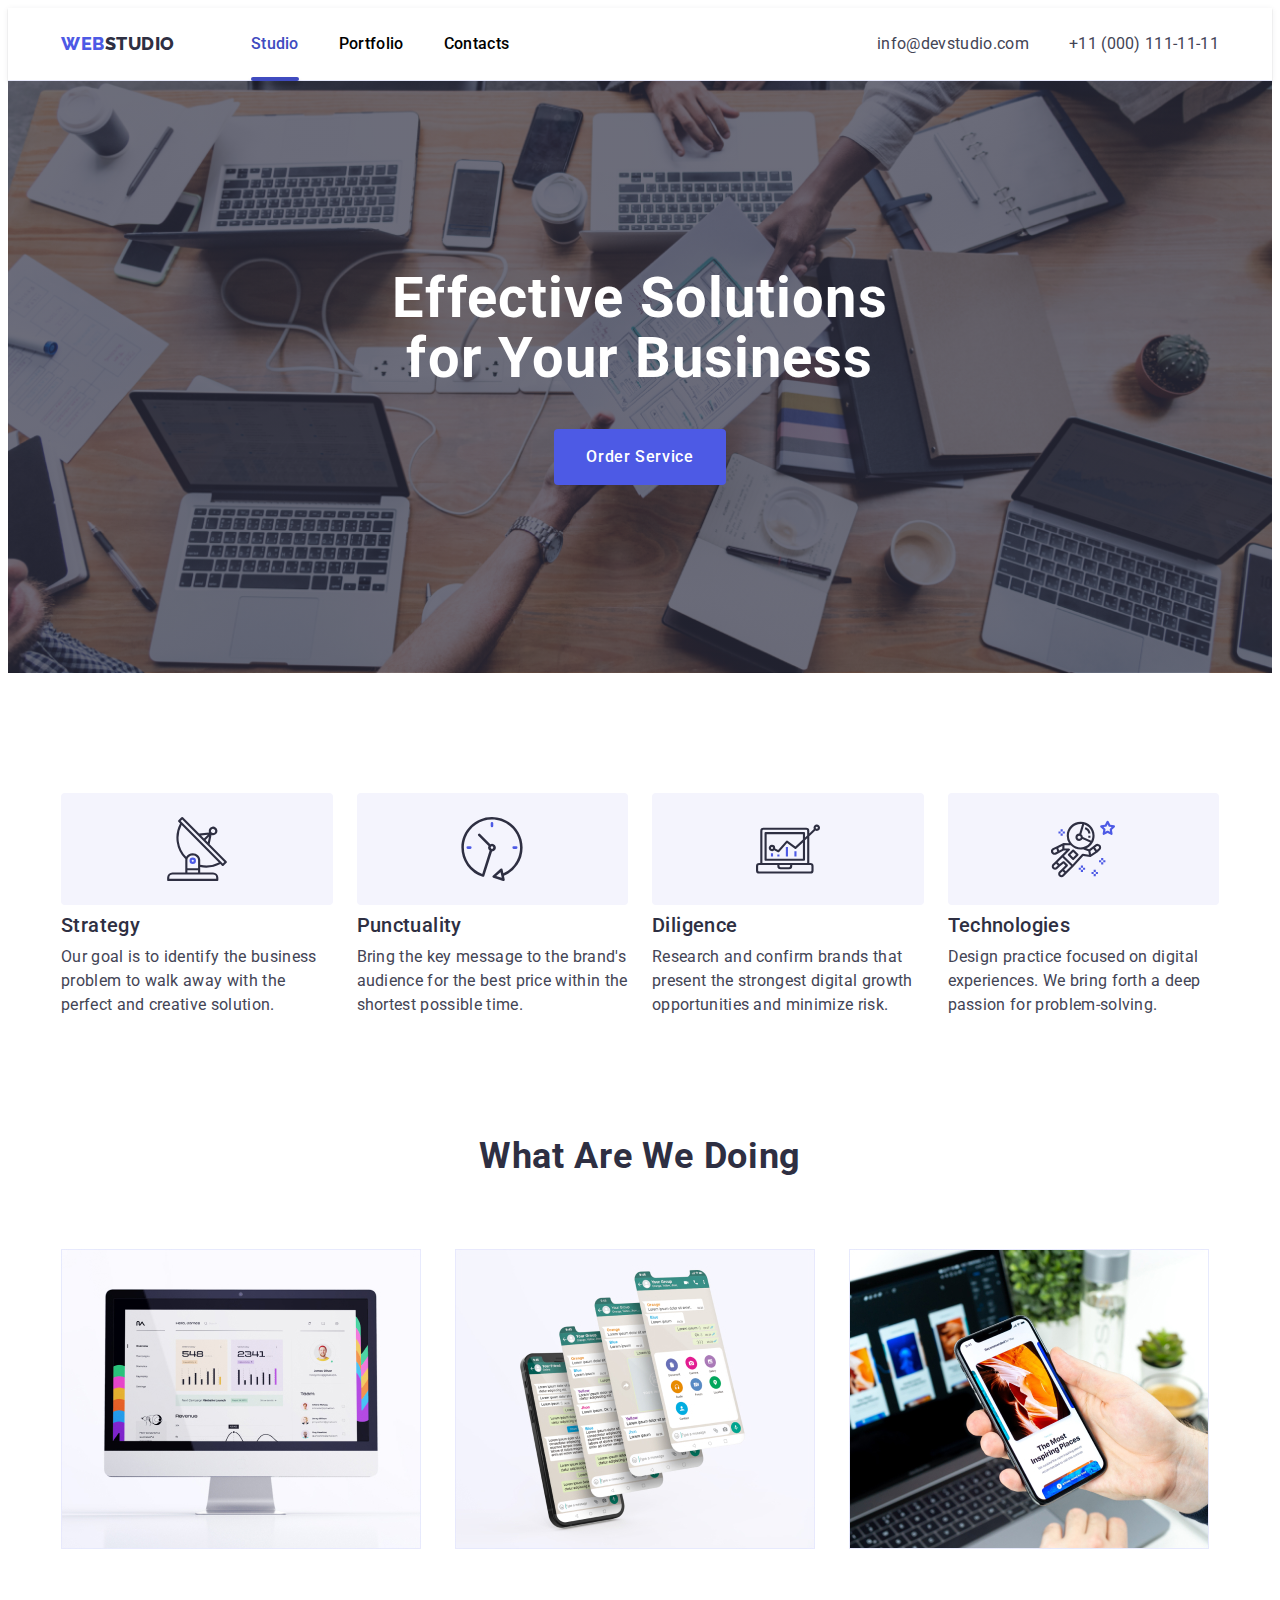
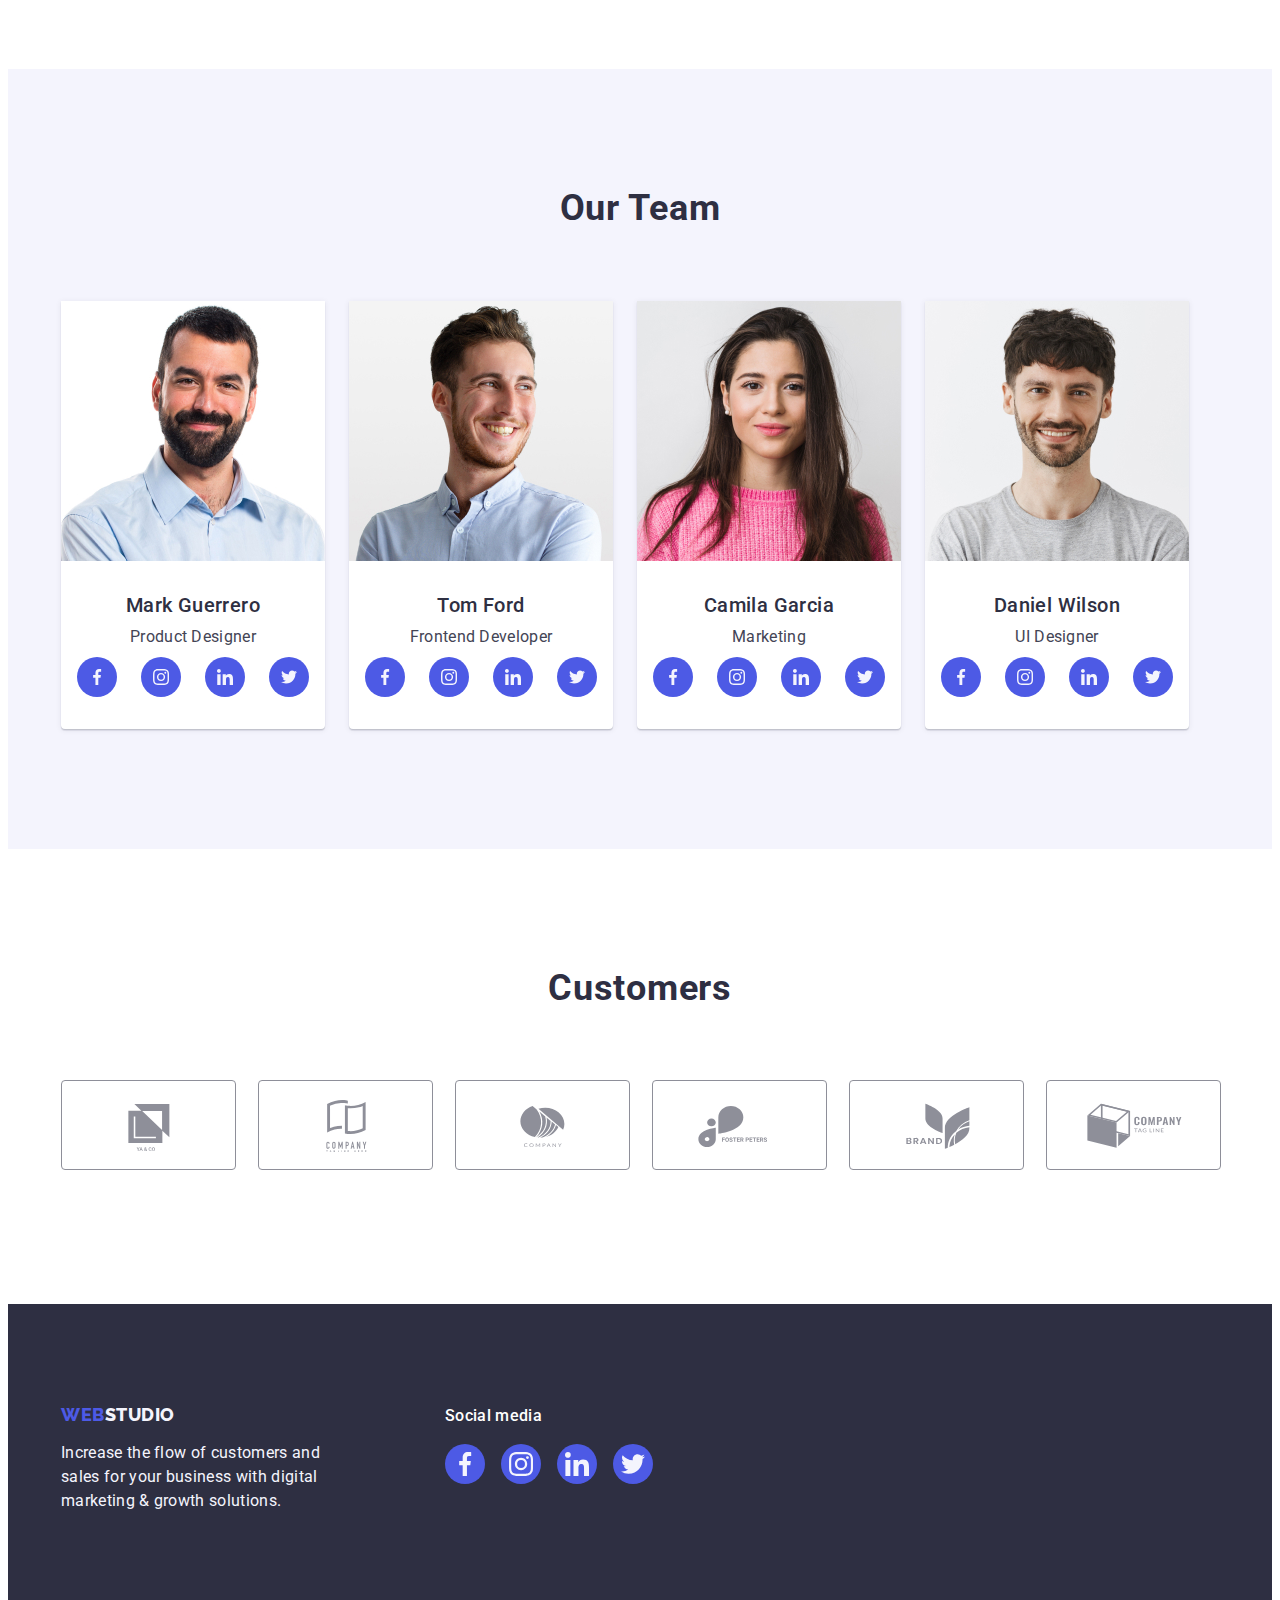
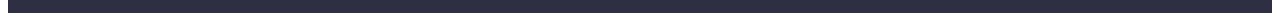
==== index.html @ 956ab2aa "Initial commit" ====
<!DOCTYPE html>
<html lang="en">
  <head>
    <meta charset="UTF-8" />
    <meta http-equiv="X-UA-Compatible" content="IE=edge" />
    <meta name="viewport" content="width=device-width, initial-scale=1.0" />
    <link rel="preconnect" href="https://fonts.googleapis.com" />
    <link rel="preconnect" href="https://fonts.gstatic.com" crossorigin />
    <link
      rel="stylesheet"
      href="https://cdnjs.cloudflare.com/ajax/libs/modern-normalize/1.1.0/modern-normalize.min.css"
      integrity="sha512-wpPYUAdjBVSE4KJnH1VR1HeZfpl1ub8YT/NKx4PuQ5NmX2tKuGu6U/JRp5y+Y8XG2tV+wKQpNHVUX03MfMFn9Q=="
      crossorigin="anonymous"
      referrerpolicy="no-referrer"
    />
    <link
      href="https://fonts.googleapis.com/css2?family=Raleway:wght@800&family=Roboto:wght@400;500;700&display=swap"
      rel="stylesheet"
    />
    <link rel="stylesheet" href="./css/style.css" />
    <title>home work-4</title>
  </head>
  <body>
    <header class="header-border">
      <div class="header-container container">
        <nav class="header-nav">
          <a href="./index.html" class="logo link"
            >Web<span class="color-logo-second">Studio</span></a
          >

          <ul class="hader-nav-list list">
            <li>
              <a href="./index.html" class="nav-link link active">Studio</a>
            </li>
            <li>
              <a href="./portfolio.html" class="nav-link link">Portfolio</a>
            </li>
            <li>
              <a href="" class="nav-link link">Contacts</a>
            </li>
          </ul>
        </nav>
        <address class="address">
          <ul class="address-list list">
            <li>
              <a href="mailto:info@devstudio.com" class="link-address link"
                >info@devstudio.com</a
              >
            </li>
            <li>
              <a href="tel:+110001111111" class="link-address link"
                >+11 (000) 111-11-11</a
              >
            </li>
          </ul>
        </address>
      </div>
    </header>
    <main>
      <section class="section-bg-color">
        <div class="container">
          <h1 class="hero-title-style">
            Effective Solutions for Your Business
          </h1>
          <button type="button" class="hero-button" data-modal-open>
            Order Service
          </button>
        </div>
      </section>

      <!-- section 2 -->
      <section class="section-advant">
        <div class="container">
          <h2 class="visually-hidden">Advantages</h2>
          <ul class="advant-list list">
            <li class="advant-item-calc">
              <div class="advant-item-icon">
                <svg class="" width="64" height="64">
                  <use href="./images/icons.svg#antenna"></use>
                </svg>
              </div>
              <h3 class="advantages-title">Strategy</h3>
              <p class="advantages-text">
                Our goal is to identify the business problem to walk away with
                the perfect and creative solution.
              </p>
            </li>
            <li class="advant-item-calc">
              <div class="advant-item-icon">
                <svg class="" width="64" height="64">
                  <use href="./images/icons.svg#clock"></use>
                </svg>
              </div>
              <h3 class="advantages-title">Punctuality</h3>
              <p class="advantages-text">
                Bring the key message to the brand's audience for the best price
                within the shortest possible time.
              </p>
            </li>
            <li class="advant-item-calc">
              <div class="advant-item-icon">
                <svg class="" width="64" height="64">
                  <use href="./images/icons.svg#diagram"></use>
                </svg>
              </div>
              <h3 class="advantages-title">Diligence</h3>
              <p class="advantages-text">
                Research and confirm brands that present the strongest digital
                growth opportunities and minimize risk.
              </p>
            </li>
            <li class="advant-item-calc">
              <div class="advant-item-icon">
                <svg class="" width="64" height="64">
                  <use href="./images/icons.svg#astronaut"></use>
                </svg>
              </div>
              <h3 class="advantages-title">Technologies</h3>
              <p class="advantages-text">
                Design practice focused on digital experiences. We bring forth a
                deep passion for problem-solving.
              </p>
            </li>
          </ul>
        </div>
      </section>
      <!-- section 3 -->
      <section class="section-what">
        <div class="container">
          <h2 class="title-section">What are we doing</h2>
          <ul class="section-what-list list">
            <li class="section-what-item">
              <img
                class="section-what-img"
                src="./images/section2/computer.jpg"
                alt="computer"
                width="360"
              />
            </li>
            <li class="section-what-item">
              <img
                class="section-what-img"
                src="./images/section2/phone.jpg"
                alt="phone"
                width="360"
              />
            </li>
            <li class="section-what-item">
              <img
                class="section-what-img"
                src="./images/section2/phoneandcomputer.jpg"
                alt="phone and computer"
                width="360"
              />
            </li>
          </ul>
        </div>
      </section>
      <!-- section 4 -->
      <section class="section-our">
        <div class="container">
          <h2 class="title-section">Our Team</h2>
          <ul class="section-our-item list">
            <li class="section-our-list">
              <img
                class="photo-items"
                src="./images/sectoin3/img.jpg"
                alt="Mark Guerrero"
                width="264"
              />
              <div class="name-proff">
                <h3 class="title_name">Mark Guerrero</h3>
                <p class="desc-proffecion">Product Designer</p>
                <ul class="desc-proffecion-icon list">
                  <li class="desc-proffecion-social">
                    <a href="" class="desc-proffecion-link">
                      <svg class="desc-proffecion-svg" width="16" height="16">
                        <use href="./images/icons.svg#facebook"></use>
                      </svg>
                    </a>
                  </li>
                  <li class="desc-proffecion-social">
                    <a href="" class="desc-proffecion-link">
                      <svg class="desc-proffecion-svg" width="16" height="16">
                        <use href="./images/icons.svg#instagram"></use>
                      </svg>
                    </a>
                  </li>
                  <li class="desc-proffecion-social">
                    <a href="" class="desc-proffecion-link">
                      <svg class="desc-proffecion-svg" width="16" height="16">
                        <use href="./images/icons.svg#linkedin"></use>
                      </svg>
                    </a>
                  </li>
                  <li class="desc-proffecion-social">
                    <a href="" class="desc-proffecion-link">
                      <svg class="desc-proffecion-svg" width="16" height="16">
                        <use href="./images/icons.svg#twitter"></use>
                      </svg>
                    </a>
                  </li>
                </ul>
              </div>
            </li>
            <li class="section-our-list">
              <img
                class="photo-items"
                src="./images/sectoin3/img-2.jpg"
                alt="Tom Ford"
                width="264"
              />
              <div class="name-proff">
                <h3 class="title_name">Tom Ford</h3>
                <p class="desc-proffecion">Frontend Developer</p>
                <ul class="desc-proffecion-icon list">
                  <li class="desc-proffecion-social">
                    <a href="" class="desc-proffecion-link">
                      <svg class="desc-proffecion-svg" width="16" height="16">
                        <use href="./images/icons.svg#facebook"></use>
                      </svg>
                    </a>
                  </li>
                  <li class="desc-proffecion-social">
                    <a href="" class="desc-proffecion-link">
                      <svg class="desc-proffecion-svg" width="16" height="16">
                        <use href="./images/icons.svg#instagram"></use>
                      </svg>
                    </a>
                  </li>
                  <li class="desc-proffecion-social">
                    <a href="" class="desc-proffecion-link">
                      <svg class="desc-proffecion-svg" width="16" height="16">
                        <use href="./images/icons.svg#linkedin"></use>
                      </svg>
                    </a>
                  </li>
                  <li class="desc-proffecion-social">
                    <a href="" class="desc-proffecion-link">
                      <svg class="desc-proffecion-svg" width="16" height="16">
                        <use href="./images/icons.svg#twitter"></use>
                      </svg>
                    </a>
                  </li>
                </ul>
              </div>
            </li>
            <li class="section-our-list">
              <img
                class="photo-items"
                src="./images/sectoin3/img-3.jpg"
                alt="Camila Garcia"
                width="264"
              />
              <div class="name-proff">
                <h3 class="title_name">Camila Garcia</h3>
                <p class="desc-proffecion">Marketing</p>
                <ul class="desc-proffecion-icon list">
                  <li class="desc-proffecion-social">
                    <a href="" class="desc-proffecion-link">
                      <svg class="desc-proffecion-svg" width="16" height="16">
                        <use href="./images/icons.svg#facebook"></use>
                      </svg>
                    </a>
                  </li>
                  <li class="desc-proffecion-social">
                    <a href="" class="desc-proffecion-link">
                      <svg class="desc-proffecion-svg" width="16" height="16">
                        <use href="./images/icons.svg#instagram"></use>
                      </svg>
                    </a>
                  </li>
                  <li class="desc-proffecion-social">
                    <a href="" class="desc-proffecion-link">
                      <svg class="desc-proffecion-svg" width="16" height="16">
                        <use href="./images/icons.svg#linkedin"></use>
                      </svg>
                    </a>
                  </li>
                  <li class="desc-proffecion-social">
                    <a href="" class="desc-proffecion-link">
                      <svg class="desc-proffecion-svg" width="16" height="16">
                        <use href="./images/icons.svg#twitter"></use>
                      </svg>
                    </a>
                  </li>
                </ul>
              </div>
            </li>
            <li class="section-our-list">
              <img
                class="photo-items"
                src="./images/sectoin3/img-4.jpg"
                alt="Daniel Wilson"
                width="264"
              />
              <div class="name-proff">
                <h3 class="title_name">Daniel Wilson</h3>
                <p class="desc-proffecion">UI Designer</p>
                <ul class="desc-proffecion-icon list">
                  <li class="desc-proffecion-social">
                    <a href="" class="desc-proffecion-link">
                      <svg class="desc-proffecion-svg" width="16" height="16">
                        <use href="./images/icons.svg#facebook"></use>
                      </svg>
                    </a>
                  </li>
                  <li class="desc-proffecion-social">
                    <a href="" class="desc-proffecion-link">
                      <svg class="desc-proffecion-svg" width="16" height="16">
                        <use href="./images/icons.svg#instagram"></use>
                      </svg>
                    </a>
                  </li>
                  <li class="desc-proffecion-social">
                    <a href="" class="desc-proffecion-link">
                      <svg class="desc-proffecion-svg" width="16" height="16">
                        <use href="./images/icons.svg#linkedin"></use>
                      </svg>
                    </a>
                  </li>
                  <li class="desc-proffecion-social">
                    <a href="" class="desc-proffecion-link">
                      <svg class="desc-proffecion-svg" width="16" height="16">
                        <use href="./images/icons.svg#twitter"></use>
                      </svg>
                    </a>
                  </li>
                </ul>
              </div>
            </li>
          </ul>
        </div>
      </section>
      <!-- section 5 -->
      <section class="customers">
        <div class="container">
          <h2 class="customers-title">Customers</h2>
          <ul class="customers-item">
            <li class="customers-list list">
              <a href="" class="customers-list-link link">
                <svg class="customers-svg" width="104" height="56">
                  <use href="./images/icons.svg#logo"></use>
                </svg>
              </a>
            </li>
            <li class="customers-list list">
              <a href="" class="customers-list-link link">
                <svg class="customers-svg" width="104" height="56">
                  <use href="./images/icons.svg#logo-1"></use>
                </svg>
              </a>
            </li>
            <li class="customers-list list">
              <a href="" class="customers-list-link link">
                <svg class="customers-svg" width="104" height="56">
                  <use href="./images/icons.svg#logo-2"></use>
                </svg>
              </a>
            </li>
            <li class="customers-list list">
              <a href="" class="customers-list-link link">
                <svg class="customers-svg" width="104" height="56">
                  <use href="./images/icons.svg#logo-3"></use>
                </svg>
              </a>
            </li>
            <li class="customers-list list">
              <a href="" class="customers-list-link link">
                <svg class="customers-svg" width="104" height="56">
                  <use href="./images/icons.svg#logo-4"></use>
                </svg>
              </a>
            </li>
            <li class="customers-list list">
              <a href="" class="customers-list-link link">
                <svg class="customers-svg" width="104" height="56">
                  <use href="./images/icons.svg#logo-5"></use>
                </svg>
              </a>
            </li>
          </ul>
        </div>
      </section>
    </main>
    <!-- footer -->
    <footer class="footer-bg-color">
      <div class="footer-all container">
        <div class="footer-logo-text">
          <a href="./index.html" class="logo footer-logo link"
            >Web<span class="color-logo-footer">Studio</span></a
          >
          <p class="text-footer">
            Increase the flow of customers and sales for your business with
            digital marketing & growth solutions.
          </p>
        </div>
        <div class="footer-social">
          <p class="footer-social-title">Social media</p>
          <ul class="desc-proffecion-icon footer-social-icon list">
            <li class="desc-proffecion-social">
              <a href="" class="desc-proffecion-link footer-proffecion-link">
                <svg class="desc-proffecion-svg" width="24" height="24">
                  <use href="./images/icons.svg#facebook"></use>
                </svg>
              </a>
            </li>
            <li class="desc-proffecion-social">
              <a href="" class="desc-proffecion-link footer-proffecion-link">
                <svg class="desc-proffecion-svg" width="24" height="24">
                  <use href="./images/icons.svg#instagram"></use>
                </svg>
              </a>
            </li>
            <li class="desc-proffecion-social">
              <a href="" class="desc-proffecion-link footer-proffecion-link">
                <svg class="desc-proffecion-svg" width="24" height="24">
                  <use href="./images/icons.svg#linkedin"></use>
                </svg>
              </a>
            </li>
            <li class="desc-proffecion-social">
              <a href="" class="desc-proffecion-link footer-proffecion-link">
                <svg class="desc-proffecion-svg" width="24" height="24">
                  <use href="./images/icons.svg#twitter"></use>
                </svg>
              </a>
            </li>
          </ul>
        </div>
      </div>
    </footer>
    <div class="modal-window is-hidden" data-modal>
      <div class="modal-window-item">
        <button
          class="modal-window-button"
          type="button"
          data-modal-close
        ><svg class="modal-window-icon" width="8" height="8">
          <use href="./images/icons.svg#close"></use>
        </svg>
      </button>
      </div>
    </div>
    <script src="./js/modal.js"></script>
  </body>
</html>
---- css/style.css ----
:root {
  /* color */
  --color-logo-main: #4d5ae5;
  --color-logo-second: #2e2f42;

  --color-navi-blue: #2e2f42;
  --color-naviblue-hover: #404bbf;

  --color-link-address: #434455;
  --color-link-hover: #404bbf;
  /* color hero */

  --color-main-section: #2e2f42;
  --color-hero-section: #fff;
  --color-hero-bt: #4d5ae5;
  --color-hero-bttext: #fff;
  --color-hero-bthover: #404bbf;

  /* section2 */

  --color-title-advantages: #2e2f42;
  --color-advantages-text: #434455;

  /* section3 */

  --color-title-section: #2e2f42;

  ---color-photo-item: #ffffff;

  --color-bg-ourteam: #f4f4fd;
  --color-title-name: #2e2f42;
  --color-desc-proff: #434455;

  --color-button-potrfolio: #4d5ae5;
  --color-button-bg: #f4f4fd;
  --color-button-hover: #fff;
  --color-bg-hover: #404bbf;

  --color-portfolio-title: #2e2f42;
  --color-porfolio-desc: #434455;

  --color-footer-bg: #2e2f42;
  /* porfolio-btn */

  --color-portgolio-btn: #e7e9fc;
}
img {
  display: block;
}

body {
  font-family: "Roboto", sans-serif;
  color: #434455;
  background-color: #ffffff;
}

h1,
h2,
h3,
h4,
h5,
h6,
p {
  margin: 0px;
}

.container {
  width: 1158px;
  margin: 0 auto;
  padding: 0 15px;
}

/* header */

.header-border {
  border-bottom: 1px solid #e7e9fc;
  box-shadow: 0px 2px 1px rgba(46, 47, 66, 0.08),
    0px 1px 1px rgba(46, 47, 66, 0.16), 0px 1px 6px rgba(46, 47, 66, 0.08);
}

.header-container {
  display: flex;
  align-items: center;
}

.logo {
  font-family: "Raleway", sans-serif;
  font-weight: 800;
  font-size: 18px;
  line-height: 1.17;
  letter-spacing: 0.03em;
  text-transform: uppercase;
  color: var(--color-logo-main);
  margin-right: 76px;
}

.link {
  text-decoration: none;
}

.color-logo-second {
  color: var(--color-logo-second);
}

.list {
  list-style: none;
  margin: 0;
  padding: 0;
}

.header-nav {
  display: flex;
  align-items: center;
}

.hader-nav-list {
  display: flex;
  align-items: center;
  gap: 40px;
}

.hader-nav-item {
  position: relative;
}

.nav-link {
  display: block;
  position: relative;
  font-weight: 500;
  font-size: 16px;
  line-height: 1.5;
  letter-spacing: 0.02em;
  color: #000;
  padding: 24px 0;
  transition: color 250ms cubic-bezier(0.4, 0, 0.2, 1);
}

.active {
  color: var(--color-bg-hover);
}

.active::after {
  position: absolute;
  bottom: -1px;
  left: 0;
  content: "";
  display: block;
  width: 100%;
  height: 4px;
  background: #404bbf;
  box-shadow: 0px 4px 4px rgba(0, 0, 0, 0.25);
  border-radius: 2px;
}

.nav-link:hover,
.nav-link:focus {
  color: var(--color-bg-hover);
}

.address-list {
  display: flex;
  align-items: center;
  margin-right: auto;
  gap: 40px;
}

.address {
  font-style: normal;
  margin-left: auto;
}

.link-address {
  font-weight: 400;
  font-size: 16px;
  line-height: 1.5;
  letter-spacing: 0.02em;
  color: var(--color-link-address);
  transition: color 250ms cubic-bezier(0.4, 0, 0.2, 1);
}

.link-address:hover {
  color: var(--color-link-hover);
}

.link-address:focus {
  color: var(--color-link-hover);
}
/* hero */
.section-bg-color {
  max-width: 1440px;
  background-image: linear-gradient(
      rgba(46, 47, 66, 0.7),
      rgba(46, 47, 66, 0.7)
    ),
    url(../images/hero/people-office.jpg);
  background-position: center;
  background-repeat: no-repeat;
  background-size: cover;
  padding: 188px 0;
  margin: 0 auto;
}

.hero-title-style {
  font-weight: 700;
  font-size: 56px;
  line-height: 1.07;
  letter-spacing: 0.02em;
  text-align: center;
  color: var(--color-hero-section);
  max-width: 496px;
  margin: 0 auto;
  margin-bottom: 40px;
}

.hero-button {
  display: block;
  min-width: 169px;
  padding: 16px 32px;
  margin: 0 auto;
  border: none;
  border-radius: 4px;
  font-family: "Roboto", sans-serif;
  font-weight: 500;
  font-size: 16px;
  line-height: 1.5;
  letter-spacing: 0.04em;
  color: var(--color-hero-bttext);
  background-color: var(--color-hero-bt);
  cursor: pointer;
  transition: background-color 250ms cubic-bezier(0.4, 0, 0.2, 1);
}

.hero-button:hover {
  background-color: var(--color-hero-bthover);
}

.hero-button:focus {
  background-color: var(--color-hero-bthover);
}

/* section2 index */

.visually-hidden {
  position: absolute;
  width: 1px;
  height: 1px;
  margin: -1px;
  border: 0;
  padding: 0;

  white-space: nowrap;
  clip-path: inset(100%);
  clip: rect(0 0 0 0);
  overflow: hidden;
}

.section-advant {
  padding: 120px 0px;
}

.advant-list {
  display: flex;
  gap: 24px;
  padding-left: 0px;
}

.advant-item-icon {
  display: flex;
  align-items: center;
  justify-content: center;
  height: 112px;
  background-color: #f4f4fd;
  border-radius: 4px;
  margin-bottom: 8px;
}

.advant-item-calc {
  flex-basis: calc((100% - 24px) / 4);
}

.advantages-title {
  font-weight: 500;
  font-size: 20px;
  line-height: 1.2;
  letter-spacing: 0.02em;
  color: var(--color-title-advantages);
  margin-bottom: 8px;
}

.advantages-text {
  font-weight: 400;
  font-size: 16px;
  line-height: 1.5;
  letter-spacing: 0.02em;
  color: var(--color-advantages-text);
}

.section-what {
  padding-bottom: 120px;
}

.section-what-list {
  display: flex;
  gap: 24px;
  padding-left: 0px;
}

.section-what-item {
  flex-basis: calc((100% - 48px) / 3);
  border-radius: 0px 0px 4px 4px;
}

/* section3 index */

.section-our {
  padding: 120px 0;
  background-color: #f4f4fd;
}

.title-section {
  font-weight: 700;
  font-size: 36px;
  line-height: 1.11;
  letter-spacing: 0.02em;
  text-transform: capitalize;
  color: var(--color-title-section);
  text-align: center;
  margin-bottom: 72px;
}

.section-our-item {
  display: flex;
  gap: 24px;
}

.section-our-list {
  box-shadow: 0px 1px 6px rgba(46, 47, 66, 0.08),
    0px 1px 1px rgba(46, 47, 66, 0.16), 0px 2px 1px rgba(46, 47, 66, 0.08);
  border-radius: 0px 0px 4px 4px;
  background-color: var(---color-photo-item);

}

.photo-item {
  background-color: #ffffff;
  width: calc((100% - 72px) / 4);
  border-radius: 0px 0px 4px 4px;
}

.photo-item {
  width: calc((100% - 72px) / 4);
}

.name-proff {
  display: flex;
  flex-direction: column;
  padding: 32px 0;
}

.section-our-team {
  background-color: var(--color-bg-ourteam);
}

.title_name {
  font-weight: 500;
  font-size: 20px;
  line-height: 1.2;
  text-align: center;
  letter-spacing: 0.02em;
  color: var(--color-title-name);
  margin-bottom: 8px;
}

.desc-proffecion {
  font-weight: 400;
  font-size: 16px;
  line-height: 1.5;
  text-align: center;
  letter-spacing: 0.02em;
  color: var(--color-desc-proff);
  padding-bottom: 8px;
}

.desc-proffecion-icon {
  display: flex;
  justify-content: center;
  align-items: center;
  gap: 24px;
}

.desc-proffecion-link {
  display: flex;
  align-items: center;
  justify-content: center;
  background-color: #4d5ae5;
  border-radius: 50%;
  width: 100%;
  height: 100%;
  margin: 0;
  padding: 0;
  transition: background-color 250ms cubic-bezier(0.4, 0, 0.2, 1);
}

.desc-proffecion-link:hover {
  background-color: #404bbf;
}

.desc-proffecion-link:focus {
  background-color: #404bbf;
}

.desc-proffecion-social {
  height: 40px;
  width: 40px;
}

.desc-proffecion-svg {
  fill: #f4f4fd;
}

.customers {
  padding: 120px 0;
}

.customers-title {
  font-weight: 700;
  font-size: 36px;
  line-height: 1.1;
  text-align: center;
  letter-spacing: 0.02em;
  text-transform: capitalize;
  margin-bottom: 72px;
  color: var(--color-portfolio-title);
}

.customers-item {
  display: flex;
  padding-left: 0;
  gap: 24px;
}

.customers-list {
  width: calc((100% - 120px) / 6);
  height: 88px;
}

.customers-list-link {
  display: flex;
  width: 100%;
  height: 100%;
  border: 1px solid #8e8f99;
  border-radius: 4px;
  align-items: center;
  justify-content: center;
  color: #8e8f99;
  transition: border-color 250ms cubic-bezier(0.4, 0, 0.2, 1),
    color 250ms cubic-bezier(0.4, 0, 0.2, 1);
}

.customers-list-link:hover,
.customers-list-link:focus {
  color: #404bbf;
  border-color: #404bbf;
}

.customers-svg {
  fill: currentColor;
}

/* section1 portfolio */

.portfolio {
  padding: 96px 0 120px;
}

.portfolio-button {
  display: flex;
  justify-content: center;
  margin-bottom: 72px;
  gap: 24px;
}

.button-portfolio {
  font-family: "Roboto", sans-serif;
  font-weight: 500;
  font-size: 16px;
  line-height: 1.5;
  text-align: center;
  letter-spacing: 0.04em;
  color: var(--color-button-potrfolio);
  background-color: var(--color-button-bg);
  cursor: pointer;
  padding: 12px 24px;
  border: 1px solid var(--color-portgolio-btn);
  border-radius: 4px;
  transition: color 250ms cubic-bezier(0.4, 0, 0.2, 1),
    background-color 250ms cubic-bezier(0.4, 0, 0.2, 1),
    border-color 250ms cubic-bezier(0.4, 0, 0.2, 1),
    box-shadow 250ms cubic-bezier(0.4, 0, 0.2, 1);
}

.button-portfolio:hover,
.button-portfolio:focus {
  color: var(--color-button-hover);
  background-color: var(--color-bg-hover);
  border: 1px solid transparent;
  box-shadow: 0px 3px 1px rgba(0, 0, 0, 0.1), 0px 2px 1px rgba(0, 0, 0, 0.08),
    0px 2px 2px rgba(0, 0, 0, 0.12);
}

.portfolio-list {
  display: flex;
  flex-wrap: wrap;
  row-gap: 48px;
  column-gap: 24px;
}

.portfolio-link {
  display: block;
  transition: box-shadow 250ms cubic-bezier(0.4, 0, 0.2, 1);
  
}

.portfolio-list-img {
  position: relative;
  overflow: hidden;

}


.portfolio-link:hover,
.portfolio-link:focus {
  box-shadow: 0px 1px 6px rgba(46, 47, 66, 0.08),
  0px 1px 1px rgba(46, 47, 66, 0.16), 0px 2px 1px rgba(46, 47, 66, 0.08);
}


.portfolio-list-text {
  position: absolute;
  top: 0;
  font-weight: 400;
  font-size: 16px;
  line-height: 1.5;
  letter-spacing: 0.02em;
  color: #f4f4fd;
  padding: 40px 32px;
  background-color: #4d5ae5;
  width: 100%;
  height: 100%;
  transform: translateY(100%);
  transition: transform 250ms cubic-bezier(0.4, 0, 0.2, 1);
}


.portfolio-list-item {
  width: calc((100% - 48px) / 3);
}

.portfolio-list-item:hover .portfolio-list-text {
  transform: translateY(0%);
}

.portfolio-link:focus .portfolio-list-text {
  transform: translateY(0%);
}

.portfolio-name {
  padding: 32px 16px;
  border: 1px solid #e7e9fc;
  border-top: none;
}

.portfolio-title {
  font-weight: 500;
  font-size: 20px;
  line-height: 1.2;
  letter-spacing: 0.02em;
  color: var(--color-portfolio-title);
  margin-bottom: 8px;
}

.portfolio-desc {
  font-weight: 400;
  font-size: 16px;
  line-height: 1.5;
  letter-spacing: 0.02em;
  color: var(--color-porfolio-desc);
}

.footer-bg-color {
  background-color: var(--color-footer-bg);
  padding: 100px 0;
  margin: 0;
}

.footer-all {
  display: flex;
  align-items: baseline;
}

.footer-logo-text {
  margin-right: 120px;
}

.footer-social-title {
  font-weight: 500;
  font-size: 16px;
  line-height: 1.5;
  letter-spacing: 0.02em;
  color: var(--color-hero-bttext);
  margin-bottom: 16px;
}

.color-logo-footer {
  color: #f4f4fd;
}

.footer-logo {
  display: inline-block;
  margin-bottom: 16px;
}

.text-footer {
  max-width: 264px;
  color: #f4f4fd;
  font-style: normal;
  font-weight: 400;
  font-size: 16px;
  line-height: 1.5;
  letter-spacing: 0.02em;
}

.footer-social-icon {
  gap: 16px;
}

.footer-proffecion-link:hover,
.footer-proffecion-link:focus {
  background-color: #31d0aa;
}

/* modal-window */

.modal-window {
  position: fixed;
  top: 0px;
  left: 0px;
  width: 100%;
  height: 100%;
  background-color: rgba(46, 47, 66, 0.4);
  transition: opacity 250ms cubic-bezier(0.4, 0, 0.2, 1),
    visibility 250ms cubic-bezier(0.4, 0, 0.2, 1);
}

.is-hidden {
  opacity: 0;
  visibility: hidden;
  pointer-events: none;
}

.modal-window-item {
  position: absolute;
  transform: translate(-50%, -50%) scale(1);
  top: 50%;
  left: 50%;
  width: 408px;
  min-height: 584px;
  background: #fcfcfc;
  box-shadow: 0px 1px 1px rgba(0, 0, 0, 0.14), 0px 1px 3px rgba(0, 0, 0, 0.12),
    0px 2px 1px rgba(0, 0, 0, 0.2);
  border-radius: 4px;
  transition: transform 250ms cubic-bezier(0.4, 0, 0.2, 1);
}

.modal-window-button {
  display: flex;
  align-items: center;
  justify-content: center;
  position: absolute;
  top: 24px;
  right: 24px;
  width: 24px;
  height: 24px;
  border-radius: 50%;
  background-color: #e7e9fc;
  border: 1px solid rgba(0, 0, 0, 0.1);
  padding: 0;
  cursor: pointer;
  transition: background-color 250ms cubic-bezier(0.4, 0, 0.2, 1),
    border 250ms cubic-bezier(0.4, 0, 0.2, 1);
}

.modal-window-button:hover,
.modal-window-button:focus {
  background-color: #404bbf;
  border: none;
  fill: #ffffff;
}

.modal-window-icon {
  transition: fill 250ms cubic-bezier(0.4, 0, 0.2, 1);
}
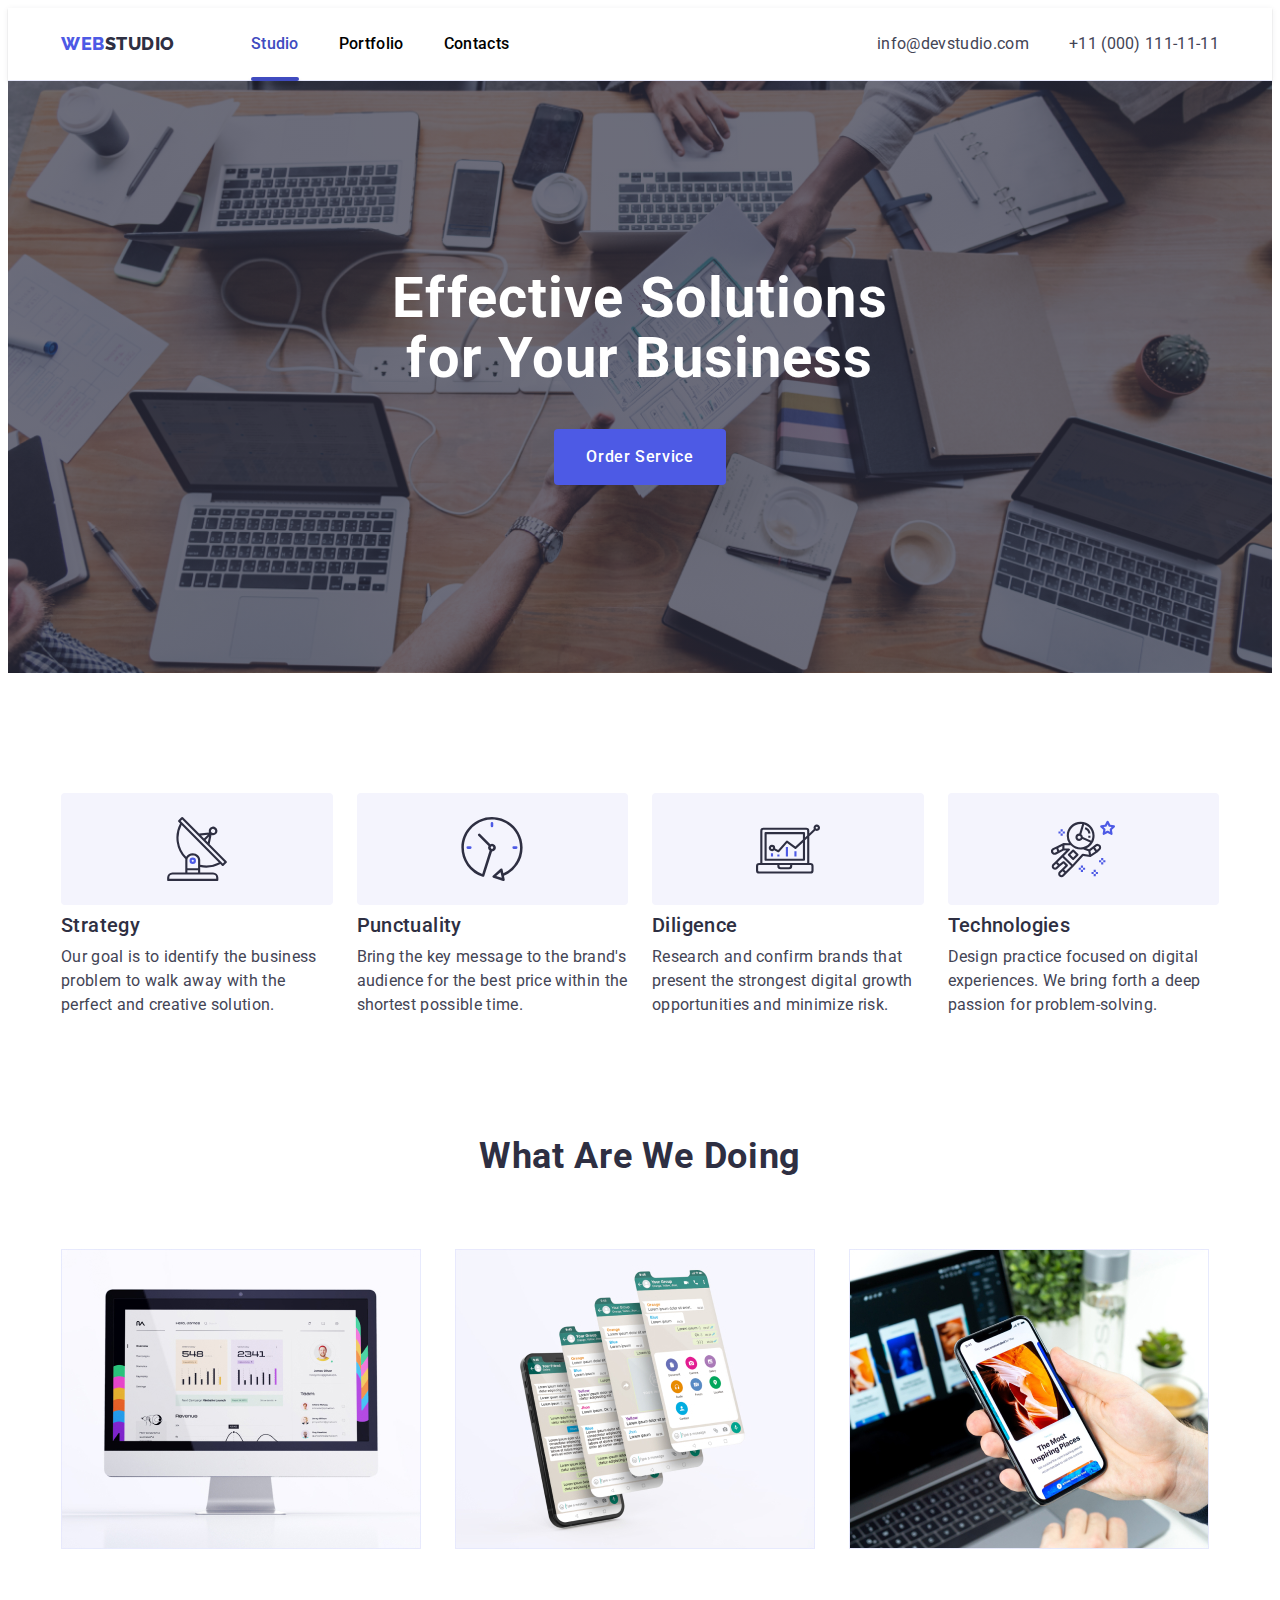
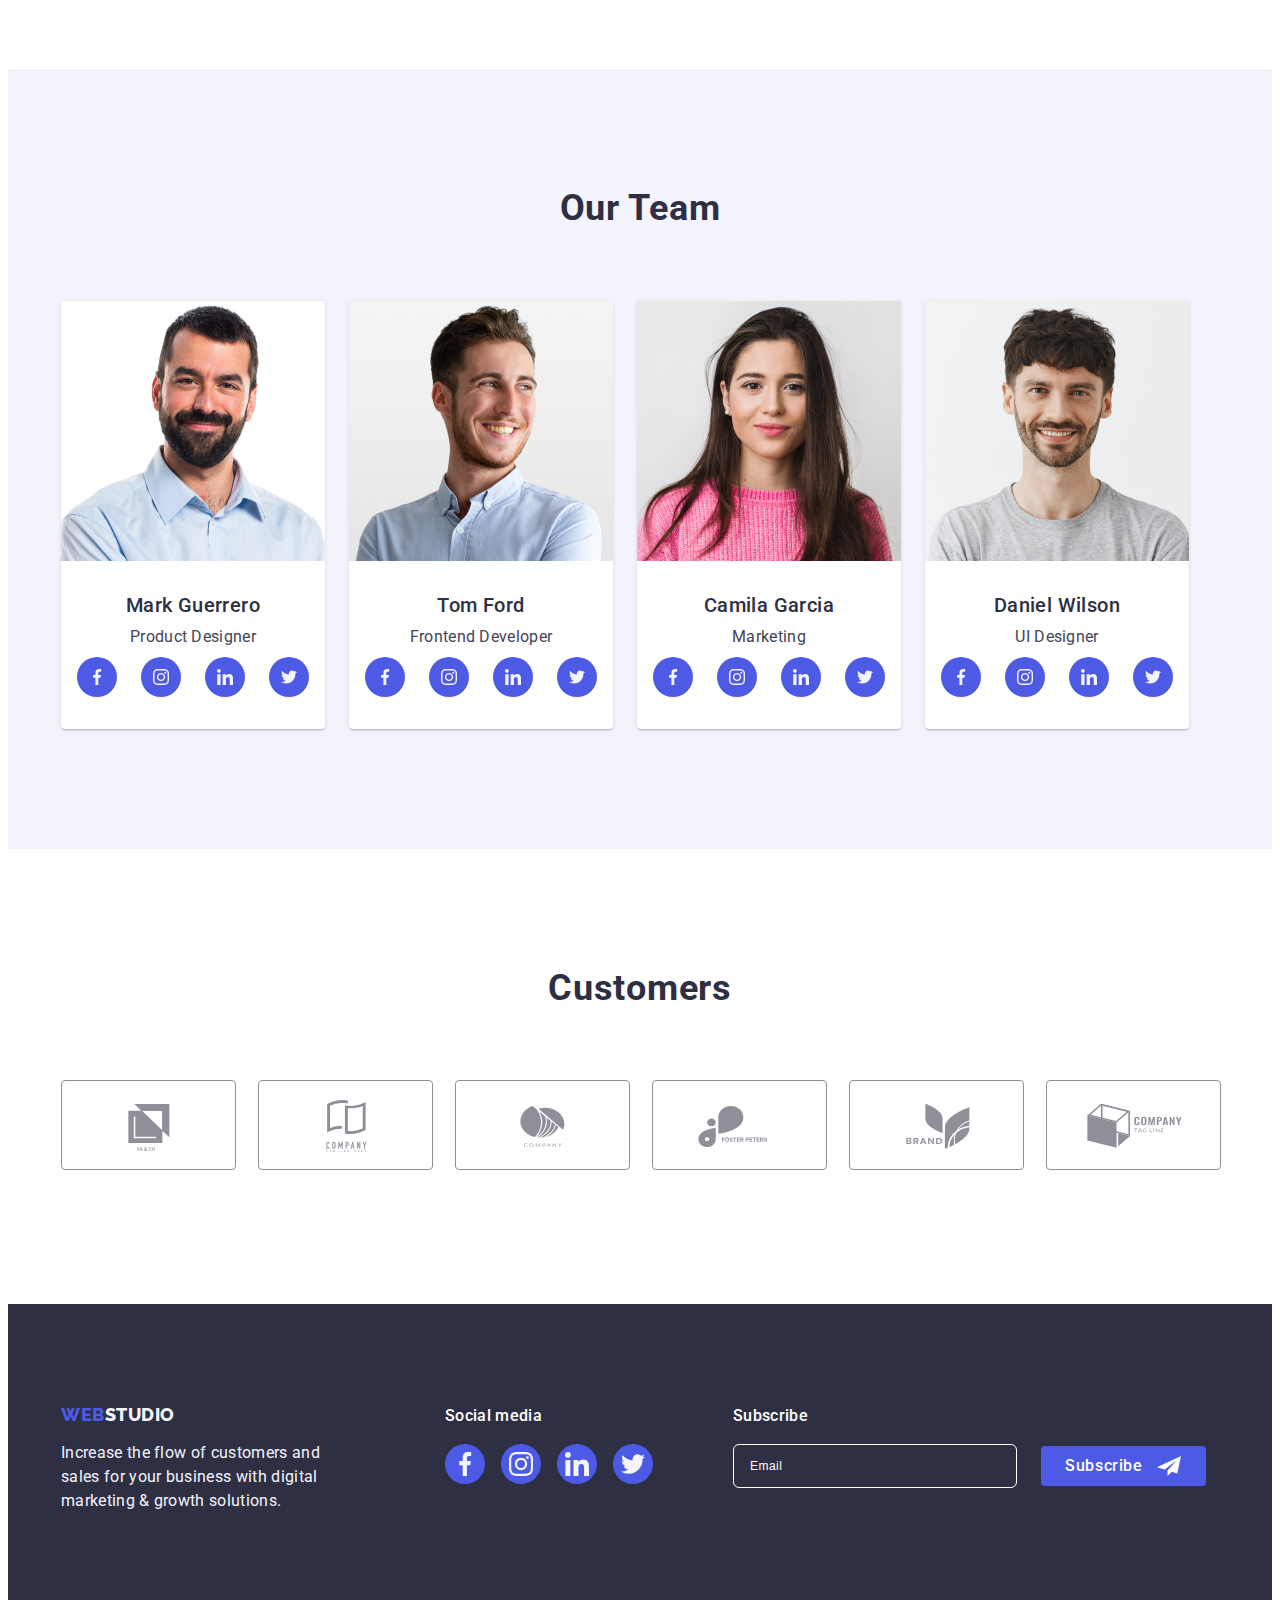
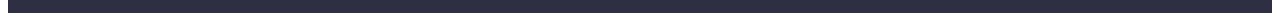
==== commit 22568227: "footer field and modal window" ====
--- a/index.html
+++ b/index.html
@@ -18,7 +18,7 @@
       rel="stylesheet"
     />
     <link rel="stylesheet" href="./css/style.css" />
-    <title>home work-4</title>
+    <title>home work-6</title>
   </head>
   <body>
     <header class="header-border">
@@ -428,8 +428,21 @@
             </li>
           </ul>
         </div>
+        <div class="footer-subscribe">
+          <p class="footer-social-title">Subscribe</p>
+          <lable class="footer-social-lable">
+            <input class="form-field footer-field" type="text" placeholder="Email">
+            <div class="footer-input">
+              <button class="hero-button footer-btn" type="submit ">Subscribe</button>
+              <svg class="footer-input-svg" width="24" height="24">
+                <use href="./images/icons.svg#telegram"></use>
+              </svg>
+            </div>
+          </lable>
+        </div>
       </div>
     </footer>
+    <!-- modal window -->
     <div class="modal-window is-hidden" data-modal>
       <div class="modal-window-item">
         <button
@@ -440,6 +453,39 @@
           <use href="./images/icons.svg#close"></use>
         </svg>
       </button>
+      <p class="modal-window-title">Leave your contacts and we will call you back</p>
+      <form name="modal_form">
+        <label class="form_label" for="modal_name">Name</label>
+        <div class="form-wrapper">
+          <input class="form-field" type="text" name="modal_name" id="modal_name">
+          <svg class="form-icon" width="18" height="24" >
+            <use href="./images/icons.svg#user"></use>
+          </svg>
+        </div>
+        <label class="form_label" for="modal_phone">Phone</label>
+        <div class="form-wrapper">
+          <input class="form-field" type="text" name="modal_phone" id="modal_phone">
+          <svg class="form-icon" width="18" height="24" >
+            <use href="./images/icons.svg#phone"></use>
+          </svg>
+        </div>
+        <label class="form_label" for="modal_email">Email</label>
+        <div class="form-wrapper">
+          <input class="form-field" type="text" name="modal_email" id="modal_email">
+          <svg class="form-icon" width="18" height="24" >
+            <use href="./images/icons.svg#email"></use>
+          </svg>
+        </div>
+
+        <label  class="form_label" for="modal_comment">Comment</label>
+        <textarea class="modal-comment form-field" name="modal_comment" id="modal_comment" cols="30" rows="10" placeholder="Text input"></textarea>
+        <label class="form_label form_checkbox">
+          <input class="form-checkbox-input" type="checkbox" name="modal_agreement">
+          <span class="form-checkbox-text">I accept the terms and conditions of the <a class="form-checkbox-link" href="">Privacy Policy</a></span>
+        </label>
+
+        <button class="hero-button" type="submit">Send</button>
+      </form>
       </div>
     </div>
     <script src="./js/modal.js"></script>
--- a/css/style.css
+++ b/css/style.css
@@ -338,7 +338,6 @@
     0px 1px 1px rgba(46, 47, 66, 0.16), 0px 2px 1px rgba(46, 47, 66, 0.08);
   border-radius: 0px 0px 4px 4px;
   background-color: var(---color-photo-item);
-
 }
 
 .photo-item {
@@ -518,22 +517,18 @@
 .portfolio-link {
   display: block;
   transition: box-shadow 250ms cubic-bezier(0.4, 0, 0.2, 1);
-  
 }
 
 .portfolio-list-img {
   position: relative;
   overflow: hidden;
-
-}
-
+}
 
 .portfolio-link:hover,
 .portfolio-link:focus {
   box-shadow: 0px 1px 6px rgba(46, 47, 66, 0.08),
-  0px 1px 1px rgba(46, 47, 66, 0.16), 0px 2px 1px rgba(46, 47, 66, 0.08);
-}
-
+    0px 1px 1px rgba(46, 47, 66, 0.16), 0px 2px 1px rgba(46, 47, 66, 0.08);
+}
 
 .portfolio-list-text {
   position: absolute;
@@ -551,7 +546,6 @@
   transition: transform 250ms cubic-bezier(0.4, 0, 0.2, 1);
 }
 
-
 .portfolio-list-item {
   width: calc((100% - 48px) / 3);
 }
@@ -600,6 +594,10 @@
 
 .footer-logo-text {
   margin-right: 120px;
+}
+
+.footer-social {
+  margin-right: 80px;
 }
 
 .footer-social-title {
@@ -639,6 +637,35 @@
   background-color: #31d0aa;
 }
 
+.footer-social-lable {
+  display: flex;
+  align-items: center;
+  justify-content: center;
+  gap: 24px;
+}
+
+.footer-btn {
+  min-width: 165px;
+  height: 40px;
+  padding: 8px 0px 8px 24px;
+  text-align: left;
+}
+
+.footer-input {
+  display: flex;
+  justify-content: center;
+  align-items: center;
+  position: relative;
+}
+
+.footer-input-svg {
+  position: absolute;
+  top: 50%;
+  right: 25px;
+  transform: translateY(-50%);
+  fill: var(---color-photo-item);
+  pointer-events: none;
+}
 /* modal-window */
 
 .modal-window {
@@ -661,6 +688,7 @@
 .modal-window-item {
   position: absolute;
   transform: translate(-50%, -50%) scale(1);
+  padding: 72px 24px 24px 24px;
   top: 50%;
   left: 50%;
   width: 408px;
@@ -700,3 +728,134 @@
 .modal-window-icon {
   transition: fill 250ms cubic-bezier(0.4, 0, 0.2, 1);
 }
+
+.modal-window-title {
+  display: block;
+  margin-bottom: 16px;
+  font-size: 16px;
+  line-height: 1.5;
+  text-align: center;
+  letter-spacing: 0.02em;
+  color: #2e2f42;
+}
+
+.form_label {
+  display: block;
+  font-weight: 400;
+  font-size: 12px;
+  line-height: 1.17;
+  letter-spacing: 0.04em;
+  color: #8e8f99;
+  margin-bottom: 4px;
+}
+
+.form-wrapper {
+  position: relative;
+  margin-bottom: 10px;
+}
+
+.form-field {
+  width: 100%;
+  height: 40px;
+
+  outline: transparent;
+  outline-offset: -1px;
+  border-radius: 6px;
+  border: 1px solid gray;
+  padding-left: 50px;
+  transition: 400ms;
+}
+
+.form-field:focus {
+  outline: 1px solid var(--color-bg-hover);
+  box-shadow: 0 0 0 4px rgba(64, 75, 191, 0.25);
+}
+
+.form-icon {
+  position: absolute;
+  top: 50%;
+  left: 0;
+
+  transform: translateY(-50%);
+  margin-left: 16px;
+  pointer-events: none;
+}
+
+.form-field:focus + .form-icon {
+  transition: 400ms;
+  fill: var(--color-bg-hover);
+}
+
+.modal-comment {
+  display: block;
+  width: 100%;
+  height: 120px;
+  padding: 14px;
+  margin-bottom: 16px;
+  resize: none;
+  border-radius: 6px;
+  font-weight: 400;
+  font-size: 12px;
+  line-height: 1.17;
+  letter-spacing: 0.04em;
+  color: rgba(46, 47, 66, 0.4);
+}
+
+.form_checkbox {
+  display: flex;
+  justify-content: center;
+  align-items: center;
+
+  gap: 8px;
+  margin-bottom: 24px;
+}
+
+.form-checkbox-text {
+  font-size: 12px;
+  user-select: none;
+}
+
+.form-checkbox-input {
+  appearance: none;
+  width: 16px;
+  height: 16px;
+  display: block;
+  border: 1px solid gray;
+  border-radius: 2px;
+  background-position: center;
+  background-repeat: no-repeat;
+  background-image: url("data:image/svg+xml,%3Csvg width='10' height='8' viewBox='0 0 10 8' fill='none' xmlns='http://www.w3.org/2000/svg'%3E%3Cpath d='M8.44558 0.255056C8.61838 0.089653 8.84834 -0.00178848 9.08693 2.65108e-05C9.32551 0.0018415 9.55407 0.0967713 9.72436 0.264784C9.89466 0.432797 9.99337 0.660752 9.99968 0.900549C10.006 1.14034 9.91939 1.37323 9.75816 1.55005L4.86357 7.70436C4.7794 7.79551 4.67782 7.86865 4.5649 7.91942C4.45198 7.97018 4.33003 7.99754 4.20636 7.99984C4.08268 8.00214 3.95981 7.97935 3.8451 7.93282C3.73038 7.88629 3.62618 7.81698 3.53872 7.72903L0.292827 4.46564C0.202435 4.38096 0.129933 4.27884 0.0796475 4.16537C0.0293621 4.05191 0.00232279 3.92942 0.000143182 3.80522C-0.00203643 3.68102 0.0206883 3.55765 0.0669613 3.44248C0.113234 3.3273 0.182108 3.22267 0.269473 3.13483C0.356838 3.047 0.460905 2.97775 0.575465 2.93123C0.690026 2.88471 0.812734 2.86186 0.936267 2.86405C1.0598 2.86624 1.18163 2.89343 1.29449 2.94398C1.40734 2.99454 1.50892 3.06743 1.59315 3.15831L4.16189 5.73967L8.42227 0.28219C8.42994 0.272694 8.43813 0.263635 8.4468 0.255056H8.44558Z' fill='%23fff'/%3E%3C/svg%3E%0A");
+
+  transition: 200ms;
+}
+
+.form-checkbox-img {
+}
+
+.form-checkbox-input:checked {
+  background-color: var(--color-button-potrfolio);
+  border-color: var(--color-button-potrfolio);
+}
+
+.form-checkbox-link {
+  color: var(--color-button-potrfolio);
+}
+
+.footer-field {
+  padding-left: 16px;
+  width: 264px;
+  font-weight: 400;
+  font-size: 12px;
+  line-height: 2;
+  display: flex;
+  align-items: center;
+  letter-spacing: 0.04em;
+  background-color: var(--color-title-section);
+  color: #ffffff;
+  border-color: var(---color-photo-item);
+  
+}
+
+.footer-field::placeholder {
+  color: var(---color-photo-item);
+}